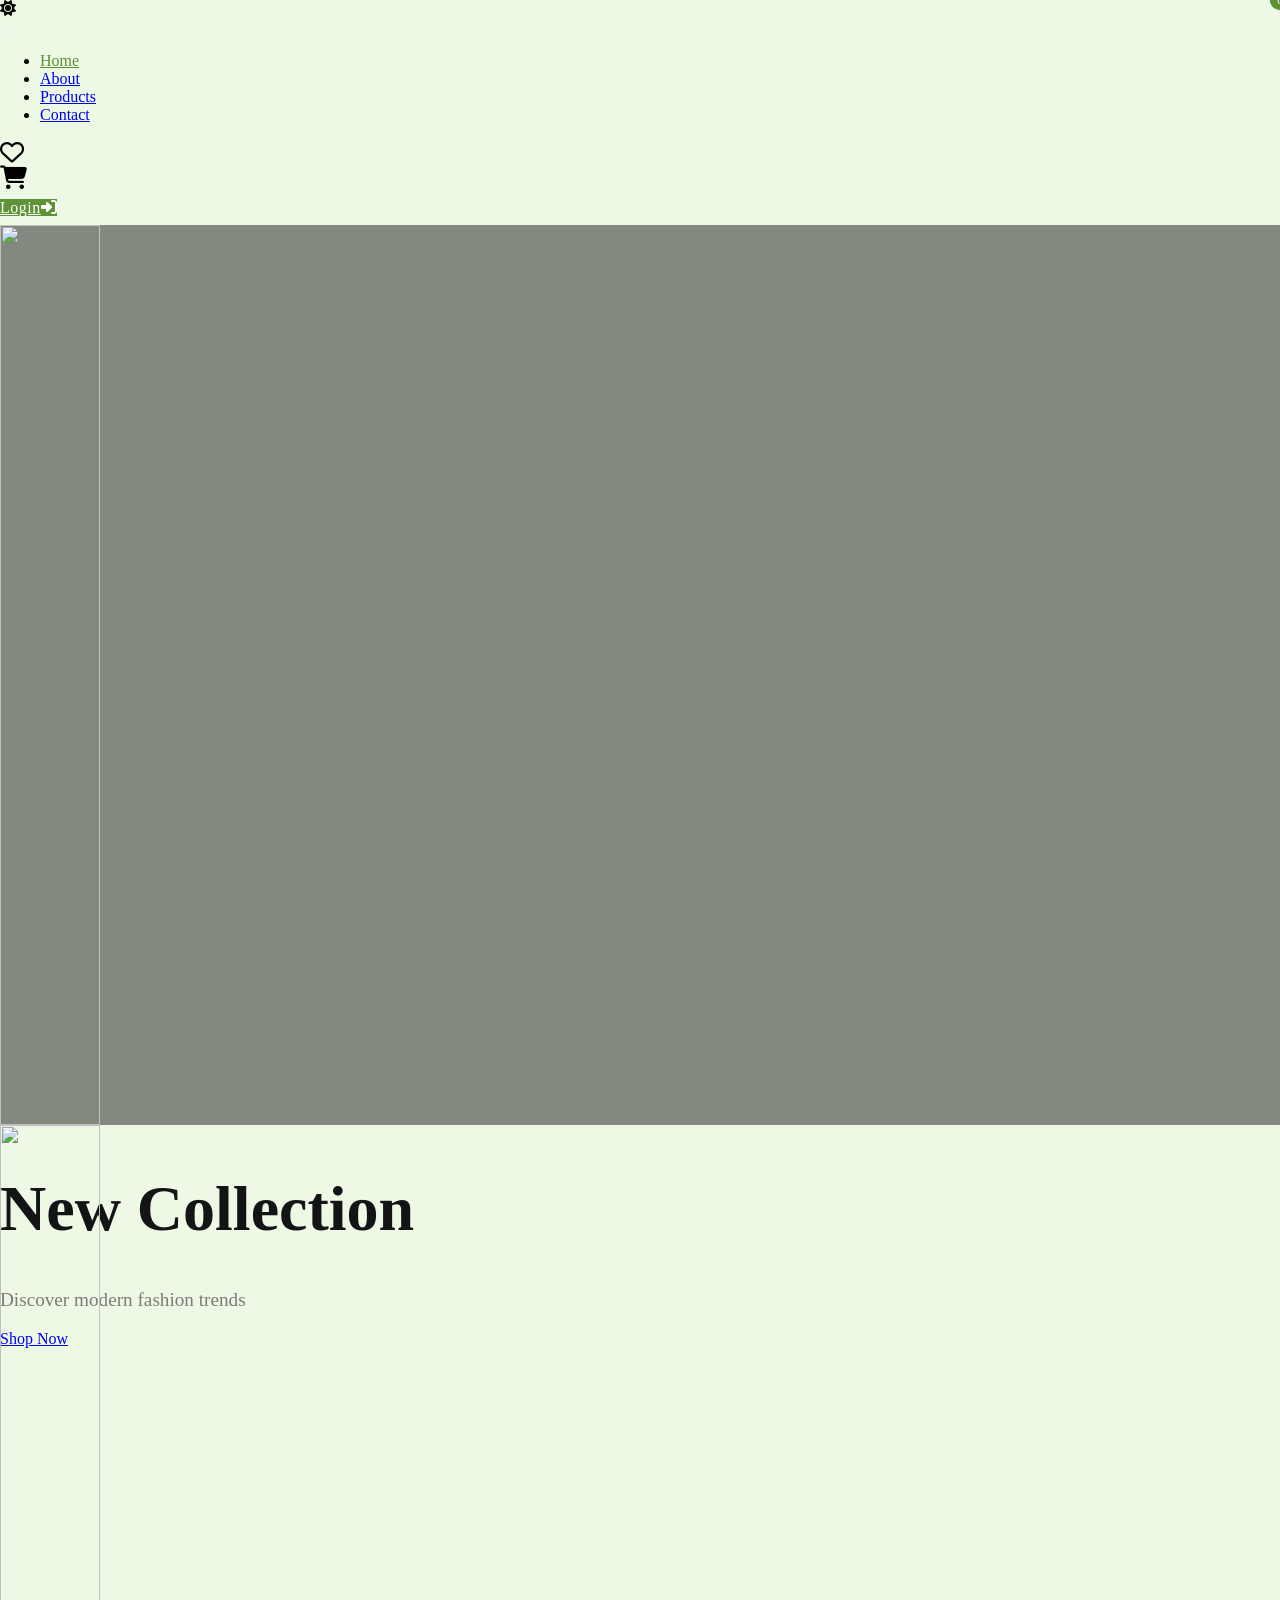
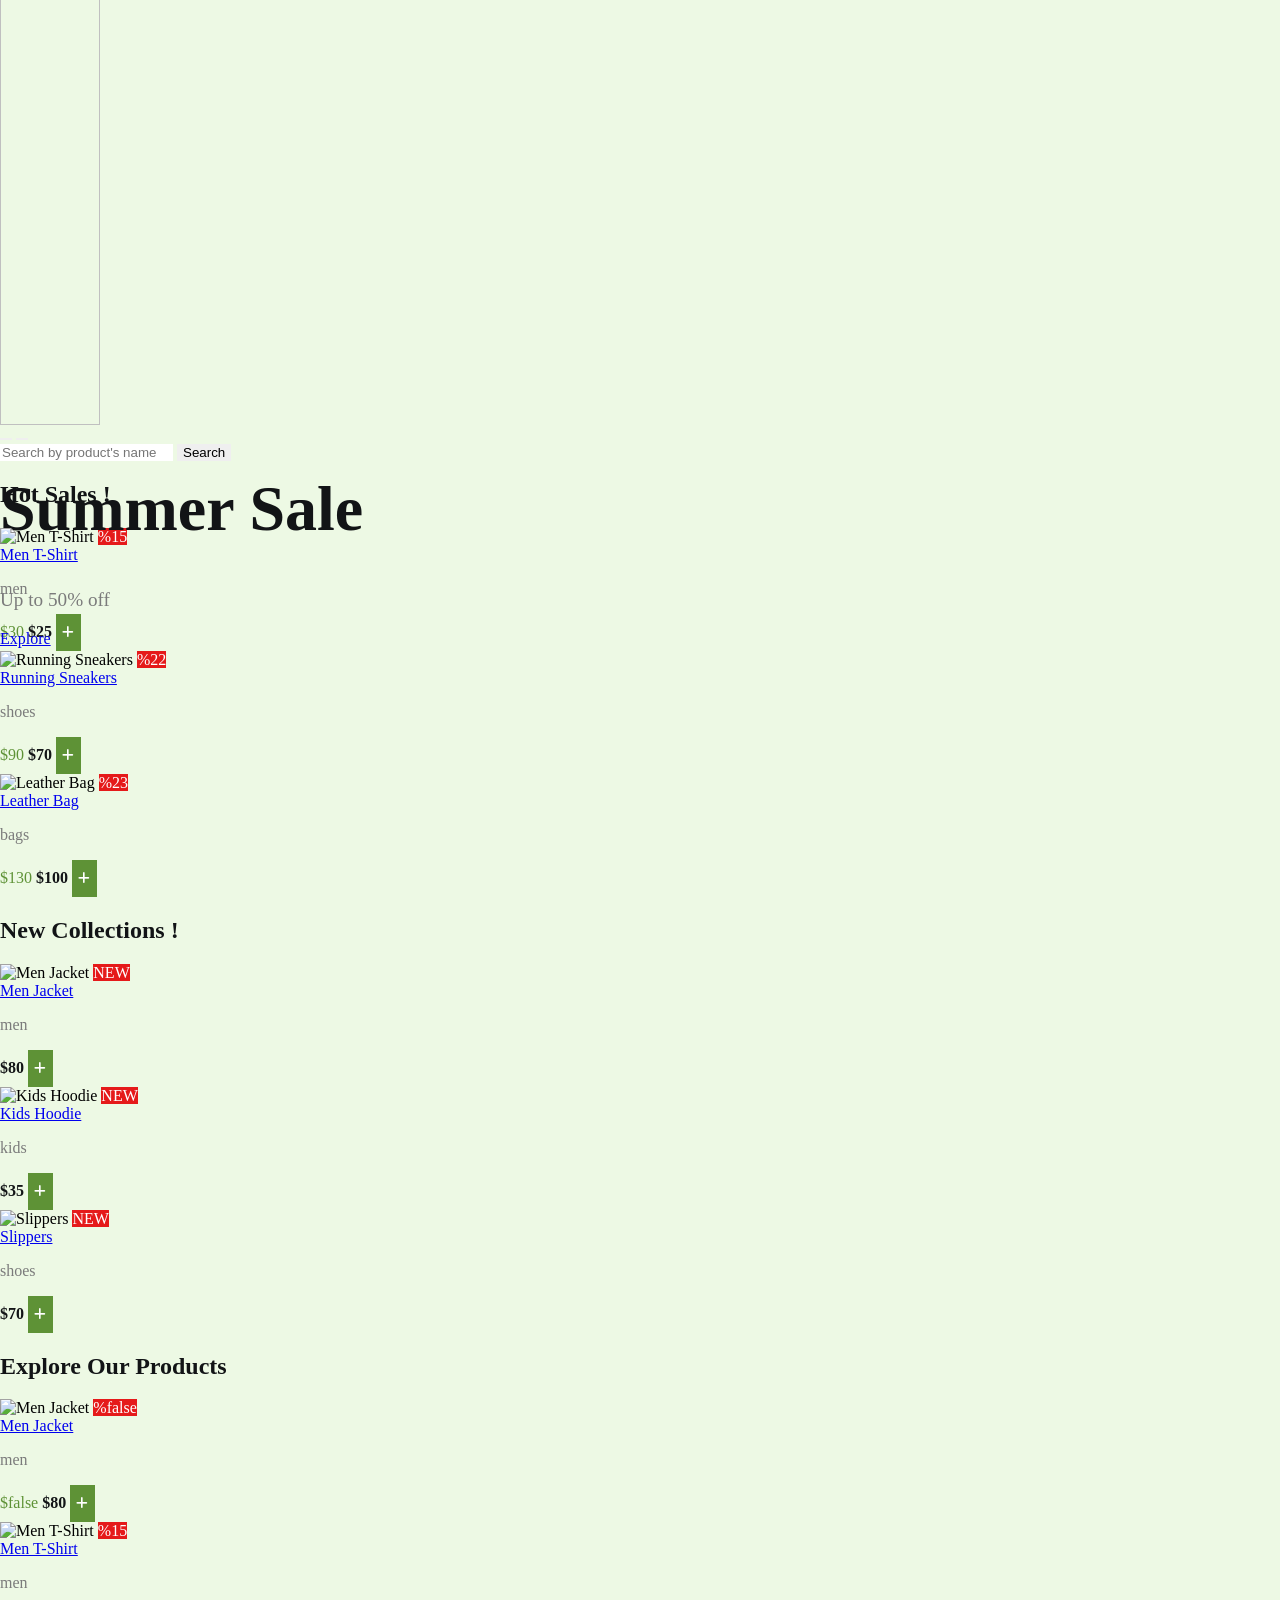
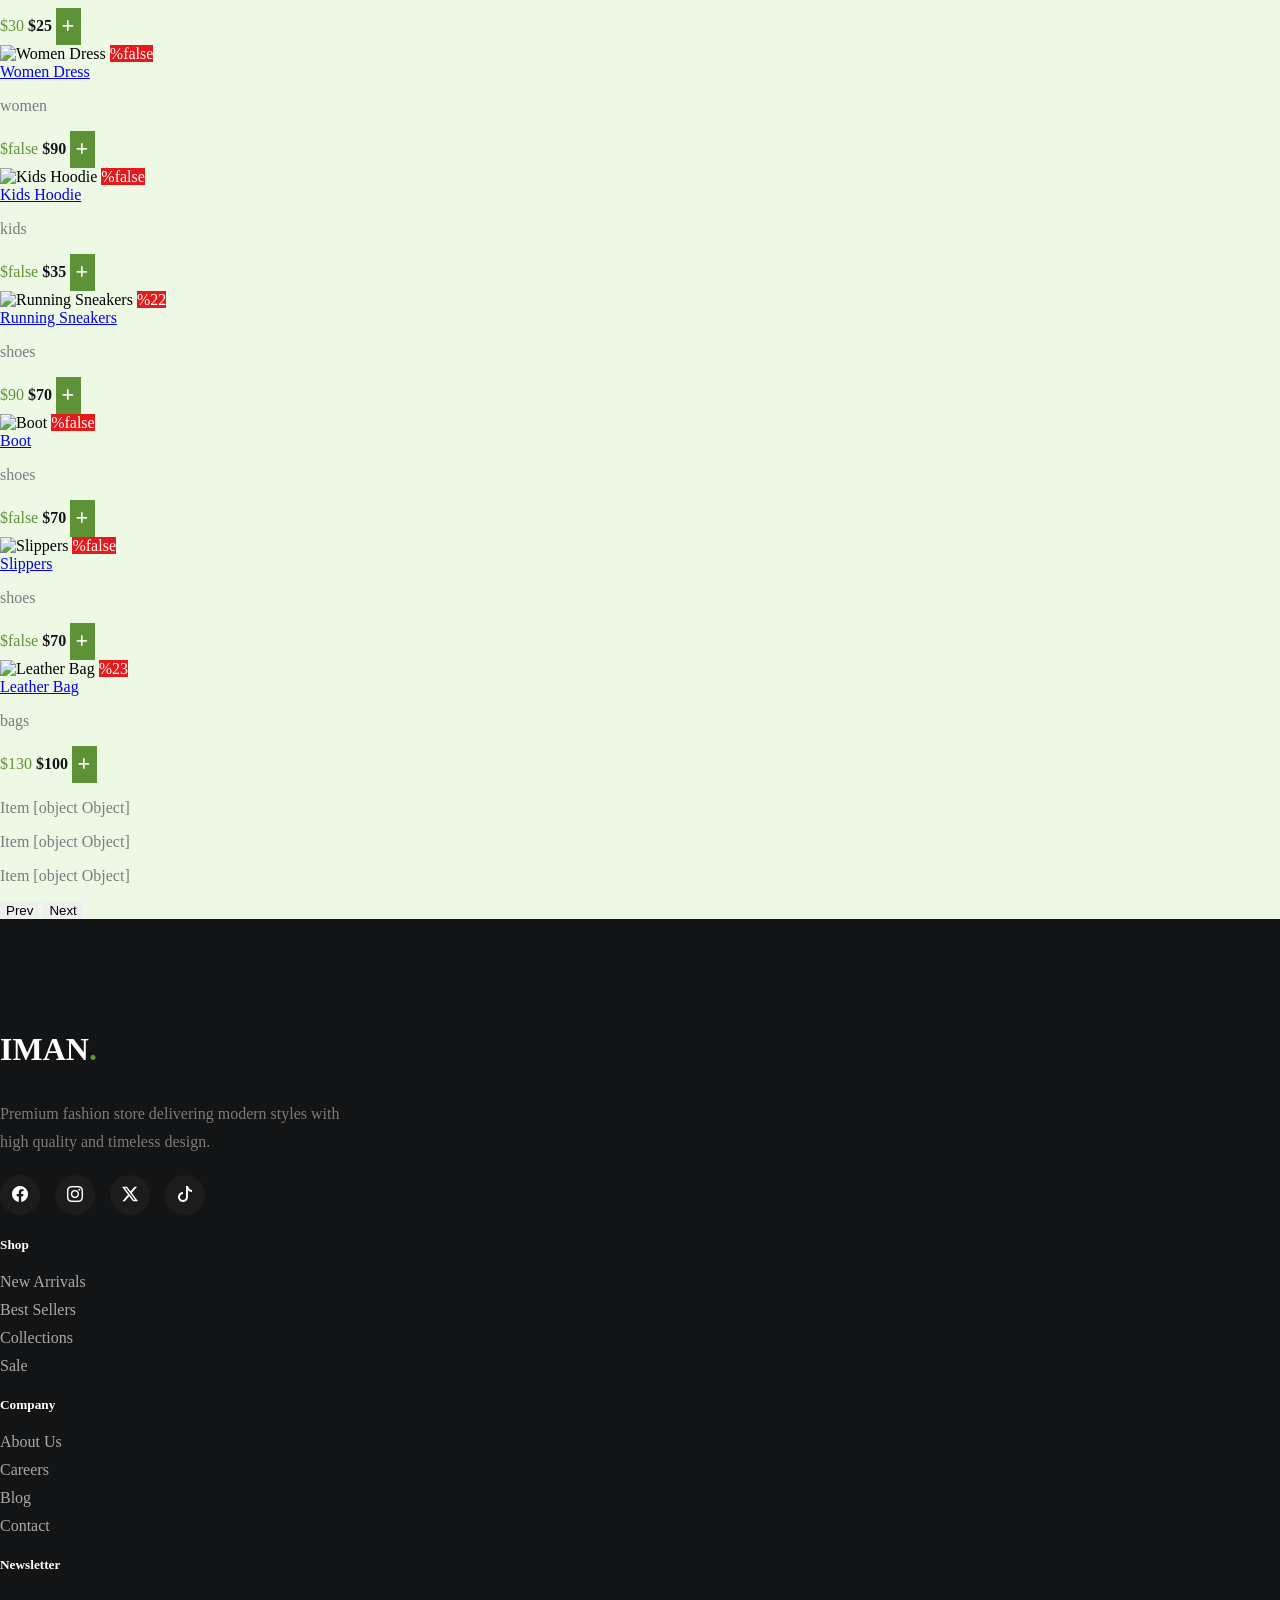
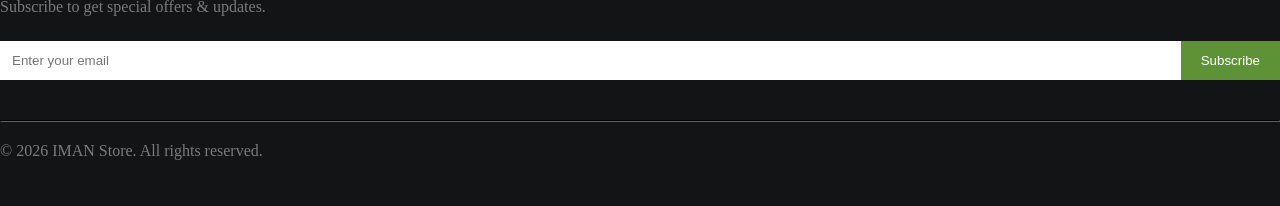
==== index.html @ bbccf740 "init" ====
<!DOCTYPE html>
<html lang="en">
<head>
    <meta charset="UTF-8">
    <meta name="viewport" content="width=device-width, initial-scale=1.0">
    <title>ecommerce</title>
    <link rel="stylesheet" href="style.css">
    <link rel="stylesheet" href="Bootstrap/bootstrap.css">
    <link rel="stylesheet" href="https://cdn.jsdelivr.net/npm/bootstrap-icons/font/bootstrap-icons.css">
    <link rel="stylesheet" href="https://cdnjs.cloudflare.com/ajax/libs/font-awesome/6.4.0/css/all.min.css">
</head>
<body>
<nav class="navbar navbar-expand-lg fixed-top">
  <div class="container-fluid">
    <div class="logo mx-5">
             <!-- <a class="navbar-brand" href="index.html"><img src="imgs/iman.png" alt="">store</a> -->
    </div>
    <div class="fs-5" id="theme-toggle"><i id="theme-icon" class="fa-solid fa-sun"></i></div>
        <div class="welcome mx-5 fs-3 fw-bold" ></div>
    <button class="navbar-toggler" type="button" data-bs-toggle="collapse" data-bs-target="#navbarScroll" aria-controls="navbarScroll" aria-expanded="false" aria-label="Toggle navigation">
      <span class="navbar-toggler-icon"></span>
    </button>
    <div class="collapse navbar-collapse" id="navbarScroll">
      <ul class="navbar-nav me-auto my-2 my-lg-0 navbar-nav-scroll" style="--bs-scroll-height: 100px;">
        <li class="nav-item">
          <a class="nav-link active fw-semibold fs-5" aria-current="page" href="index.html">Home</a>
        </li>
        <li class="nav-item">
          <a class="nav-link fw-semibold fs-5" href="#">About</a>
        </li>
        <li class="nav-item">
          <a class="nav-link fw-semibold fs-5" href="products.html">Products</a>
        </li>
        <li class="nav-item">
          <a class="nav-link fw-semibold fs-5" href="#">Contact</a>
        </li>
      </ul>
            <div class="d-flex">
                <div class="icon position-relative mx-4">
                    <i class="fa-regular fa-heart"></i>
                    <span id="fav" class="count">0</span>
                </div>
                <div class="icon position-relative me-5">
                    <i class="fa-solid fa-cart-shopping"></i>
                    <span id="cart-count" class="count ">0</span>
                </div>
            </div>
    </div>
    <a href="re.html" id="login" class="btn-main ms-5 d-flex align-items-center fw-bold text-capitalize text-decoration-none px-4 py-2 gap-1 me-2"> Login<i class="fa-solid fa-right-to-bracket"></i></a>
  </div>
</nav>
<header>
  <div id="heroSlider" class="carousel slide carousel-fade" data-bs-ride="carousel" data-bs-interval="4000">

  <div class="carousel-inner">

    <div class="carousel-item active">
      <img src="https://images.pexels.com/photos/2983464/pexels-photo-2983464.jpeg" class="w-100" alt="">
      <div class="carousel-caption">
        <h1>New Collection</h1>
        <p>Discover modern fashion trends</p>
        <a href="products.html" class="btn btn-light">Shop Now</a>
      </div>
    </div>

    <div class="carousel-item">
      <img src="https://images.pexels.com/photos/2983465/pexels-photo-2983465.jpeg" class="w-100" alt="">
      <div class="carousel-caption">
        <h1>Summer Sale</h1>
        <p>Up to 50% off</p>
        <a href="products.html" class="btn btn-light">Explore</a>
      </div>
    </div>

  </div>

  <!-- arrows -->
  <button class="carousel-control-prev" type="button" data-bs-target="#heroSlider" data-bs-slide="prev">
    <span class="carousel-control-prev-icon"></span>
  </button>

  <button class="carousel-control-next" type="button" data-bs-target="#heroSlider" data-bs-slide="next">
    <span class="carousel-control-next-icon"></span>
  </button>

</div>
</header>

<section class="products my-5">
  <div class="container">
     <div class="d-flex mx-5 px-5" role="search">
        <input class="form-control mx-1" id="search" type="search" placeholder="Search by product's name ....." aria-label="Search"/>
        <button class=" btn btn-outline-dark" id="btn-search" type="submit">Search</button>
      </div>
  </div>
</section>



<section class="products my-5">
  <div class="container">

    <div class="row g-4" id="filter">
    </div>
  </div>
</section>


<section class="products my-5">
  <div class="container">
    <h1 id="noProducts" class=" text-center mb-5 fw-bold"></h1>
  </div>
</section>

<section class="products my-5">
  <div class="container">
    <h1 class=" mb-5 fw-bold">Hot Sales !</h1>
    <!-- <div class="row g-4"> -->
    <div class="row g-4" id="saleRow">
    </div>
  </div>
</section>


<section class="products my-5">
  <div class="container">
    <h1 class=" mb-5 fw-bold">New Collections !</h1>
    <!-- <div class="row g-4"> -->
    <div class="row g-4" id="newRow">

    </div>
  </div>
</section>


<section class="products my-5">
  <div class="container">
    <h1 class=" mb-5 fw-bold">Explore Our Products</h1>
    <!-- <div class="row g-4"> -->
    <div class="row g-4" id="productsRow">

    </div>
  </div>
</section>

<section class="pagination d-flex">
    <div id="items"></div>
     <button class="btn" onclick="prevpg()">Prev</button>
     <span class="page-info"></span>
     <button class="btn" onclick="nextpg()">Next</button>
</section>

<footer class="footer">
  <div class="container">
    <div class="row g-4">

      <!-- brand -->
      <div class="col-lg-4 col-md-6">
        <h3 class="footer-logo">IMAN<span>.</span></h3>
        <p class="footer-text">
          Premium fashion store delivering modern styles with high quality
          and timeless design.
        </p>
        <div class="social-links">
          <a href="#"><i class="bi bi-facebook"></i></a>
          <a href="#"><i class="bi bi-instagram"></i></a>
          <a href="#"><i class="bi bi-twitter-x"></i></a>
          <a href="#"><i class="bi bi-tiktok"></i></a>
        </div>
      </div>

      <!-- links -->
      <div class="col-lg-2 col-md-6">
        <h5 class="footer-title">Shop</h5>
        <ul class="footer-links">
          <li><a href="#">New Arrivals</a></li>
          <li><a href="#">Best Sellers</a></li>
          <li><a href="#">Collections</a></li>
          <li><a href="#">Sale</a></li>
        </ul>
      </div>

      <!-- links -->
      <div class="col-lg-2 col-md-6">
        <h5 class="footer-title">Company</h5>
        <ul class="footer-links">
          <li><a href="#">About Us</a></li>
          <li><a href="#">Careers</a></li>
          <li><a href="#">Blog</a></li>
          <li><a href="#">Contact</a></li>
        </ul>
      </div>

      <!-- newsletter -->
      <div class="col-lg-4 col-md-6">
        <h5 class="footer-title">Newsletter</h5>
        <p class="footer-text">
          Subscribe to get special offers & updates.
        </p>
        <form class="newsletter">
          <input type="email" placeholder="Enter your email">
          <button type="submit">Subscribe</button>
        </form>
      </div>

    </div>

    <hr>

    <div>
      <p>© 2026 IMAN Store. All rights reserved.</p>
    </div>
  </div>
</footer>

<!-- Overlay -->
<div id="cart-overlay"></div>

<!-- Cart Sidebar -->
<div id="cart-sidebar">
  <div class="cart-header">
    <h4>Your Cart</h4>
    <span id="close-cart">&times;</span>
  </div>

  <div id="cart-items"></div>

  <div class="cart-footer">
    <h5>Total: $<span id="cart-total">0</span></h5>
     <p>you have saved : $ <i  class="diss">0</i></p>
    <button class="checkout-btn">Checkout</button>
  </div>
</div>

    <script src="script.js"></script>
    <script src="Bootstrap/bootstrap.js"></script>
</body>
</html>
---- style.css ----
:root{
    --main_color: #5e9236; 
    /* --main_color: #50812F;  */
    /* --main_color: #f44444;  */
    /* --main_color: #ff4d4dbf;  */
     --background-color: #edf9e4;
    --p_color:#7b7b7b;
    --bg_color:#edf9e4;
    --white_color:#fff;
    --heading_color:#121416;
    --border-color: #e5e5e5d5;
    --sale_color:#e51a1a;
    --img_filter:brightness(1)contrast(1);

}
body{
    padding: 0;
    margin: 0;
    background-color: var(--background-color) !important;
}
body.dark-mode{
    /* --main_color: #2c4a16ce;    lighter*/ 
    --main_color: #2c4a16; 
    /* --background-color: #9ca396; */
    --background-color: #545553;
    --p_color:#454444;
    --bg_color:#9ca396b0;
    --white_color:#121416;
    --border-color: #121416;
    --sale_color:#881616b3;
}
body.dark-mode img {
    --img_filter: brightness(0.5) contrast(1.2);
}

span{
    color: var(--main_color);
}
p{
    color: var(--p_color);
}
h1,h2,h3,h4,h5,h6{
    color: var(--heading_color);
}

input,select,button{
    outline: none;
    border: none;
}
 img{
    filter:var(--img_filter) ;
     width: 100px;
     height: 100px;
     margin-top: 0;
}
nav{
    background-color: var(--background-color);
}
/* .header-icons{
    display: flex;
    gap: 30px;
} */
.icon{
    cursor: pointer;
}
.icon i{
    font-size: 24px;
}
.icon span{
    position: absolute;
    top: -10px;
    right: -10px;
    background-color: var(--main_color);
    width: 20px;
    height: 20px;
    font-size: 11px;
    text-align: center;
    line-height: 20px;
    border-radius: 100%;
    color: var(--white_color);
}
.welcome span{
    color: var(--main_color);
}
.navbar-toggler-icon{
    background-color: var(--main_color);
}

.btn-main{
    background: var(--main_color);
    color: var(--white_color);
    cursor: pointer;
    transition: 0.3s;
    line-height: 35px;
    letter-spacing: 0.5px;
}
.btn-main:hover{
  transform: scale(1.1);
}
.navbar .nav-link:hover,
.navbar .nav-link.active,
.navbar .dropdown-menu li a:hover{
  color: var(--main_color);
}


#heroSlider .carousel-item {
  height: 100vh;
  position: relative;
}

#heroSlider img {
  height: 100%;
  object-fit: cover;
}

/* overlay */
#heroSlider .carousel-item::before {
  content: "";
  position: absolute;
  /* inset: 0;
  background: rgba(0,0,0,0.45); */
  z-index: 1;
}

/* text */
#heroSlider .carousel-caption {
  z-index: 2;
  bottom: 35%;
  text-align: left;
}

#heroSlider h1 {
  font-size: 4rem;
  font-weight: 700;
  /* color: var(--heading_color); */
}

#heroSlider p {
  font-size: 1.2rem;
    /* color: var(--heading_color); */
}

.product-card {
  border: none !important;
  overflow: hidden;
  background-color: var(--bg_color) !important;
}

.product-card img {
  height: 400px;
  object-fit: cover;
  transition: 0.4s;
}

.product-card:hover img {
  transform: scale(1.1);
    transform: transl/ateY(-10px);

}

.price {
  font-weight: bold;
  color:var(--heading_color);
}

 .footer {
  background: var(--heading_color);
  color: #ccc;
  padding: 80px 0 30px;
}

.footer-logo {
  font-size: 2rem;
  font-weight: 700;
  color:var(--white_color);
}

.footer-text {
  margin: 20px 0;
  max-width: 350px;
  line-height: 1.7;
}

.footer-title {
  color: var(--white_color);
  font-weight: 600;
  margin-bottom: 20px;
}

.footer-links {
  list-style: none;
  padding: 0;
}

.footer-links li {
  margin-bottom: 10px;
}

.footer-links a {
  text-decoration: none;
  color: #aaa;
  transition: 0.3s;
}

.footer-links a:hover {
  color: var(--white_color);
  padding-left: 5px;
}

.social-links {
  display: flex;
  gap: 15px;
}

.social-links a {
  width: 40px;
  height: 40px;
  background: #1c1c1c;
  display: flex;
  align-items: center;
  justify-content: center;
  border-radius: 50%;
  color: #fff;
  transition: 0.3s;
}

.social-links a:hover {
  background:var(--main_color);
  transform: translateY(-5px);
}

.newsletter {
  display: flex;
  margin-top: 15px;
}

.newsletter input {
  flex: 1;
  padding: 12px;
  border: none;
  outline: none;
}

.newsletter button {
  padding: 12px 20px;
  background: var(--main_color);
  border: none;
  color:var(--white_color);
  cursor: pointer;
  transition: 0.3s;
}

.newsletter button:hover {
  background: #e63939;
}

hr {
  border-color: var(--heading_color);
  margin: 40px 0 20px;
}

.discount{
    background-color: var(--sale_color);
    width: 35px;
    height: 35px;
    color: var(--white_color);
}


/* cart */
/* Overlay */
#cart-overlay {
  position: fixed;
  top: 0;
  left: 0;
  width: 100%;
  height: 100%;
  background: rgba(0,0,0,0.5);
  opacity: 0;
  visibility: hidden;
  transition: 0.3s;
  z-index: 998;
}

/* Sidebar */
#cart-sidebar {
  position: fixed;
  top: 0;
  right: -400px;
  width: 350px;
  height: 100%;
  background: white;
  box-shadow: -5px 0 15px rgba(0,0,0,0.1);
  transition: 0.4s;
  z-index: 1000000000000;
  display: flex;
  flex-direction: column;
}

/* Open State */
#cart-sidebar.active {
  right: 0;
}

#cart-overlay.active {
  opacity: 1;
  visibility: visible;
}

/* Header */
.cart-header {
  padding: 20px;
  display: flex;
  justify-content: space-between;
  border-bottom: 1px solid #eee;
}

#close-cart {
  cursor: pointer;
  font-size: 24px;
}

/* Items */
#cart-items {
  flex: 1;
  overflow-y: auto;
  padding: 20px;
}

.cart-item {
  display: flex;
  gap: 10px;
  margin-bottom: 15px;
}

.cart-item img {
  width: 60px;
  height: 60px;
  object-fit: cover;
}

.cart-footer {
  padding: 20px;
  border-top: 1px solid #eee;
}

.checkout-btn {
  width: 100%;
  padding: 10px;
  background: var(--heading_color);
  color: var(--white_color);
  border: none;
  cursor: pointer;
}
/** dark light mode**/
.carousel-item.active{
    inset: 0;
    background: rgba(0,0,0,0.45);

}
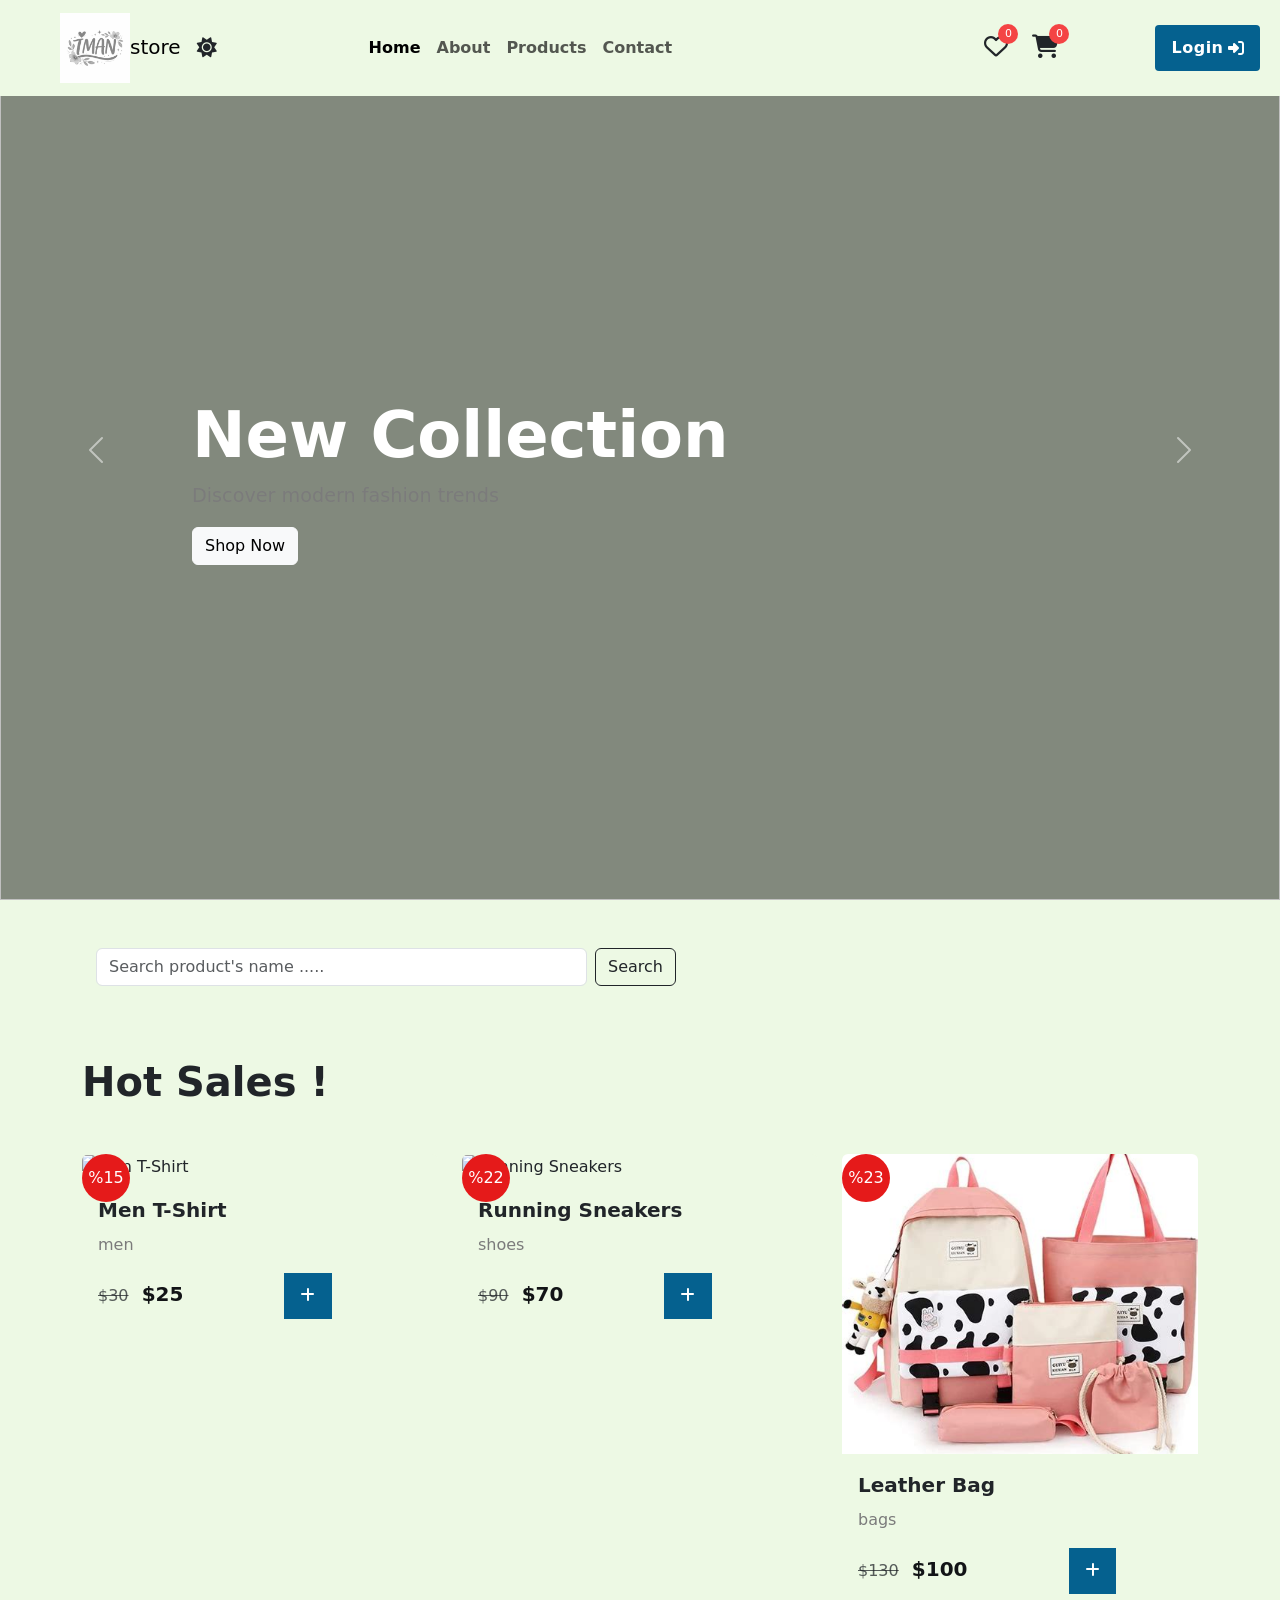
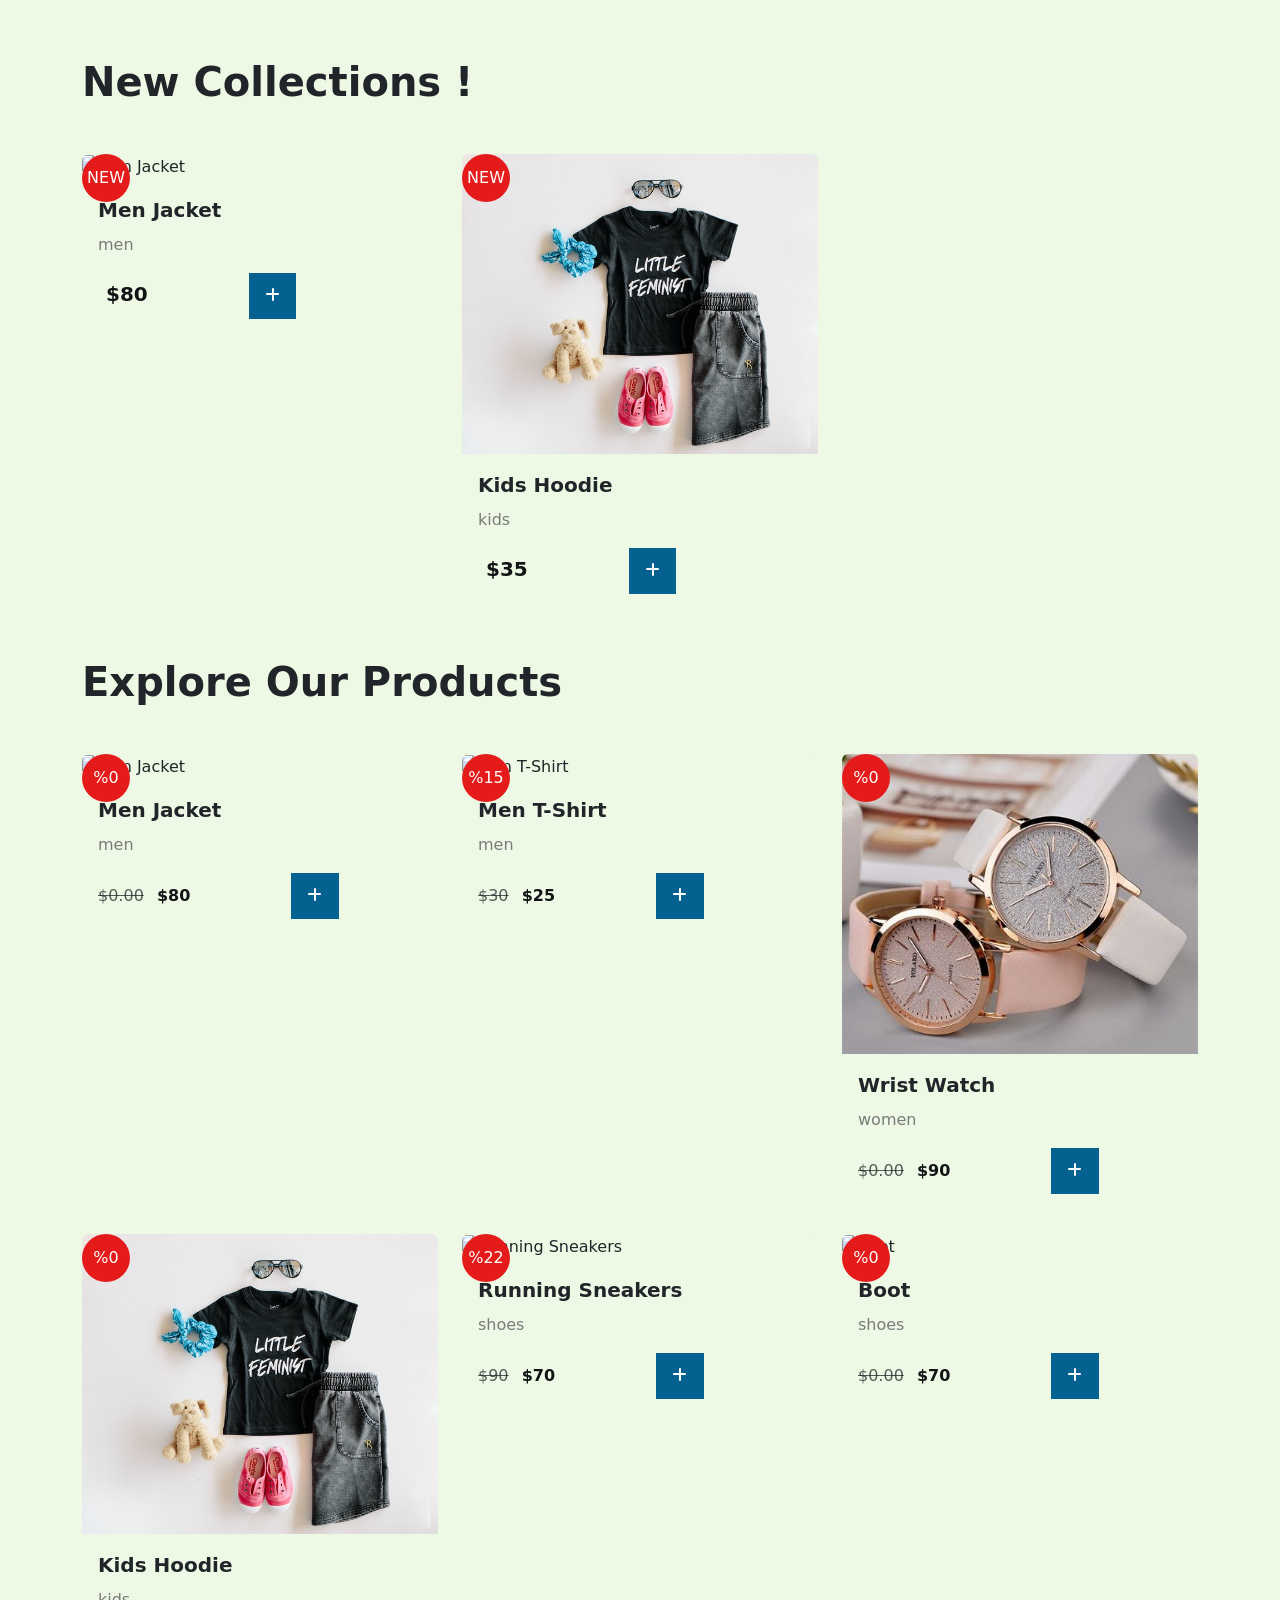
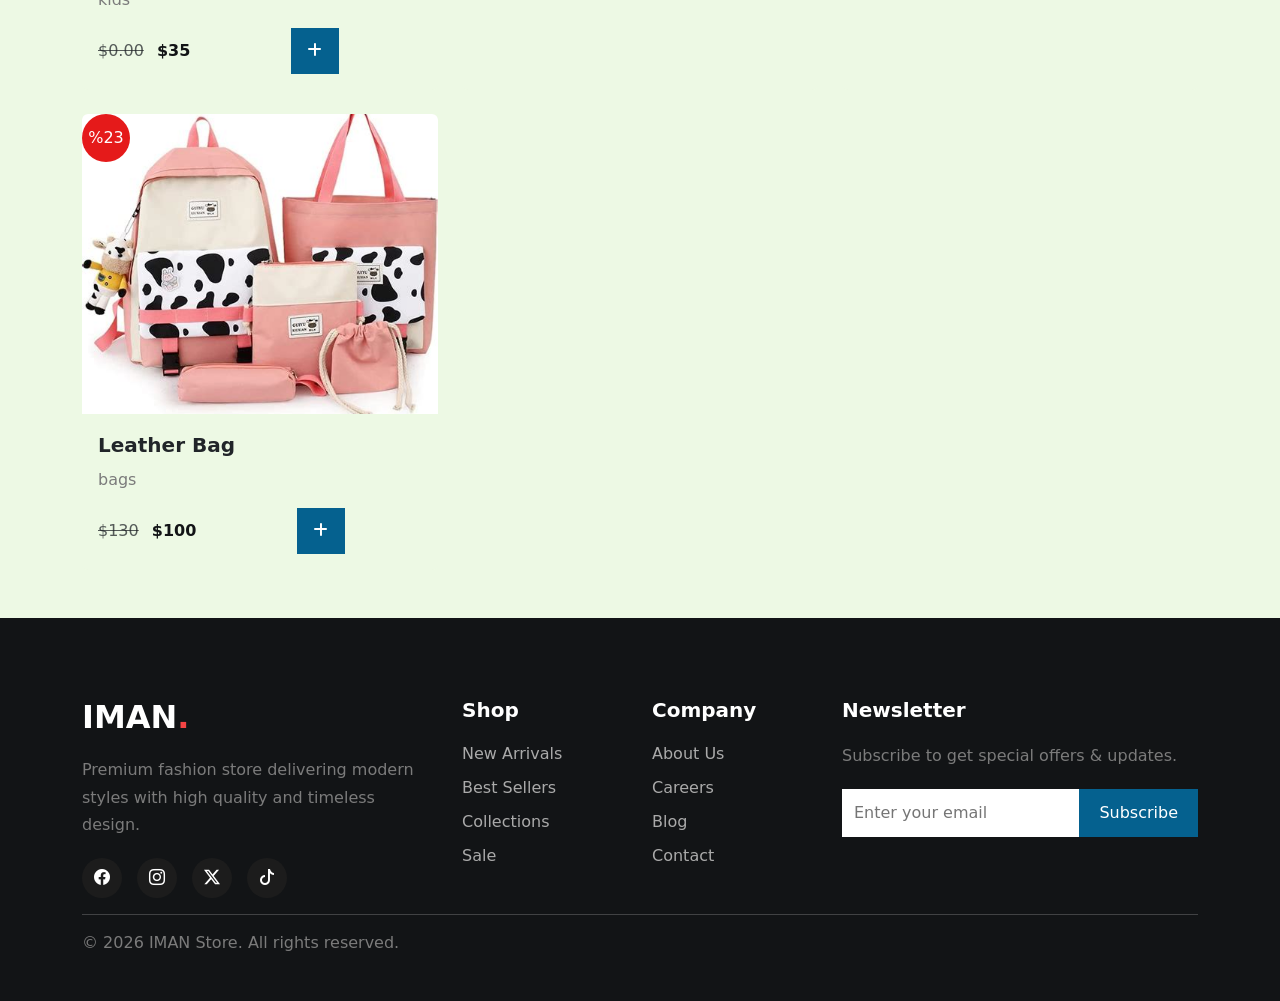
==== commit d85647a9: "card" ====
--- a/index.html
+++ b/index.html
@@ -12,41 +12,41 @@
 <body>
 <nav class="navbar navbar-expand-lg fixed-top">
   <div class="container-fluid">
-    <div class="logo mx-5">
-             <!-- <a class="navbar-brand" href="index.html"><img src="imgs/iman.png" alt="">store</a> -->
-    </div>
-    <div class="fs-5" id="theme-toggle"><i id="theme-icon" class="fa-solid fa-sun"></i></div>
-        <div class="welcome mx-5 fs-3 fw-bold" ></div>
+    <div class="logo mx-5 d-flex align-items-center">
+             <a class="navbar-brand" href="index.html"><img src="imgs/3.png" alt="">store</a>
+                 <div class="fs-5" id="theme-toggle"><i id="theme-icon" class="fa-solid fa-sun"></i></div>
+    </div>
+        <div class="welcome mx-5 fs-4 fw-bold" ></div>
     <button class="navbar-toggler" type="button" data-bs-toggle="collapse" data-bs-target="#navbarScroll" aria-controls="navbarScroll" aria-expanded="false" aria-label="Toggle navigation">
       <span class="navbar-toggler-icon"></span>
     </button>
     <div class="collapse navbar-collapse" id="navbarScroll">
       <ul class="navbar-nav me-auto my-2 my-lg-0 navbar-nav-scroll" style="--bs-scroll-height: 100px;">
         <li class="nav-item">
-          <a class="nav-link active fw-semibold fs-5" aria-current="page" href="index.html">Home</a>
-        </li>
-        <li class="nav-item">
-          <a class="nav-link fw-semibold fs-5" href="#">About</a>
-        </li>
-        <li class="nav-item">
-          <a class="nav-link fw-semibold fs-5" href="products.html">Products</a>
-        </li>
-        <li class="nav-item">
-          <a class="nav-link fw-semibold fs-5" href="#">Contact</a>
+          <a class="nav-link active fw-semibold fs-6" aria-current="page" href="index.html">Home</a>
+        </li>
+        <li class="nav-item">
+          <a class="nav-link fw-semibold fs-6" href="#">About</a>
+        </li>
+        <li class="nav-item">
+          <a class="nav-link fw-semibold fs-6" href="products.html">Products</a>
+        </li>
+        <li class="nav-item">
+          <a class="nav-link fw-semibold fs-6" href="#">Contact</a>
         </li>
       </ul>
-            <div class="d-flex">
+            <div class="d-flex flex-sm-row ">
                 <div class="icon position-relative mx-4">
                     <i class="fa-regular fa-heart"></i>
                     <span id="fav" class="count">0</span>
                 </div>
-                <div class="icon position-relative me-5">
+                <div class="icon icon-cart position-relative me-5">
                     <i class="fa-solid fa-cart-shopping"></i>
                     <span id="cart-count" class="count ">0</span>
                 </div>
             </div>
     </div>
-    <a href="re.html" id="login" class="btn-main ms-5 d-flex align-items-center fw-bold text-capitalize text-decoration-none px-4 py-2 gap-1 me-2"> Login<i class="fa-solid fa-right-to-bracket"></i></a>
+    <a href="re.html" id="login" class="btn-main ms-5 d-flex align-items-center fw-bold text-capitalize text-decoration-none py-lg-2 px-lg-3 py-1 px-2 gap-1 rounded-1 me-2"> Login<i class="fa-solid fa-right-to-bracket"></i></a>
   </div>
 </nav>
 <header>
@@ -87,9 +87,9 @@
 </header>
 
 <section class="products my-5">
-  <div class="container">
-     <div class="d-flex mx-5 px-5" role="search">
-        <input class="form-control mx-1" id="search" type="search" placeholder="Search by product's name ....." aria-label="Search"/>
+  <div class="row ">
+     <div class="d-flex col-6 mx-5" role="search">
+        <input class="form-control ms-5 me-2" id="search" type="search" placeholder="Search product's name ....." aria-label="Search"/>
         <button class=" btn btn-outline-dark" id="btn-search" type="submit">Search</button>
       </div>
   </div>
@@ -142,13 +142,13 @@
     </div>
   </div>
 </section>
-
+<!-- 
 <section class="pagination d-flex">
     <div id="items"></div>
      <button class="btn" onclick="prevpg()">Prev</button>
      <span class="page-info"></span>
      <button class="btn" onclick="nextpg()">Next</button>
-</section>
+</section> -->
 
 <footer class="footer">
   <div class="container">
@@ -227,7 +227,7 @@
 
   <div class="cart-footer">
     <h5>Total: $<span id="cart-total">0</span></h5>
-     <p>you have saved : $ <i  class="diss">0</i></p>
+     <!-- <p>you have saved : $ <i  class="diss">0</i></p> -->
     <button class="checkout-btn">Checkout</button>
   </div>
 </div>
--- a/style.css
+++ b/style.css
@@ -1,7 +1,8 @@
 :root{
-    --main_color: #5e9236; 
+    --main_color: #05618f; 
+    /* --main_color: #5e9236;  */
     /* --main_color: #50812F;  */
-    /* --main_color: #f44444;  */
+    --smain_color: #f44444; 
     /* --main_color: #ff4d4dbf;  */
      --background-color: #edf9e4;
     --p_color:#7b7b7b;
@@ -20,7 +21,9 @@
 }
 body.dark-mode{
     /* --main_color: #2c4a16ce;    lighter*/ 
-    --main_color: #2c4a16; 
+    --main_color: #054464a1; 
+        --smain_color: #881616b3; 
+    /* --main_color: #2c4a16;  */
     /* --background-color: #9ca396; */
     --background-color: #545553;
     --p_color:#454444;
@@ -34,7 +37,7 @@
 }
 
 span{
-    color: var(--main_color);
+    color: var(--smain_color);
 }
 p{
     color: var(--p_color);
@@ -70,7 +73,7 @@
     position: absolute;
     top: -10px;
     right: -10px;
-    background-color: var(--main_color);
+    background-color: var(--smain_color);
     width: 20px;
     height: 20px;
     font-size: 11px;
@@ -80,10 +83,10 @@
     color: var(--white_color);
 }
 .welcome span{
-    color: var(--main_color);
+    color: var(--smain_color);
 }
 .navbar-toggler-icon{
-    background-color: var(--main_color);
+    background-color: var(--smain_color);
 }
 
 .btn-main{
@@ -91,7 +94,7 @@
     color: var(--white_color);
     cursor: pointer;
     transition: 0.3s;
-    line-height: 35px;
+    line-height: 30px;
     letter-spacing: 0.5px;
 }
 .btn-main:hover{
@@ -148,7 +151,7 @@
 }
 
 .product-card img {
-  height: 400px;
+  height: 300px;
   object-fit: cover;
   transition: 0.4s;
 }
@@ -358,4 +361,9 @@
     inset: 0;
     background: rgba(0,0,0,0.45);
 
+}
+.logo img{
+  width: 70px;
+  height: 70px;
+  filter:grayscale(1);
 }
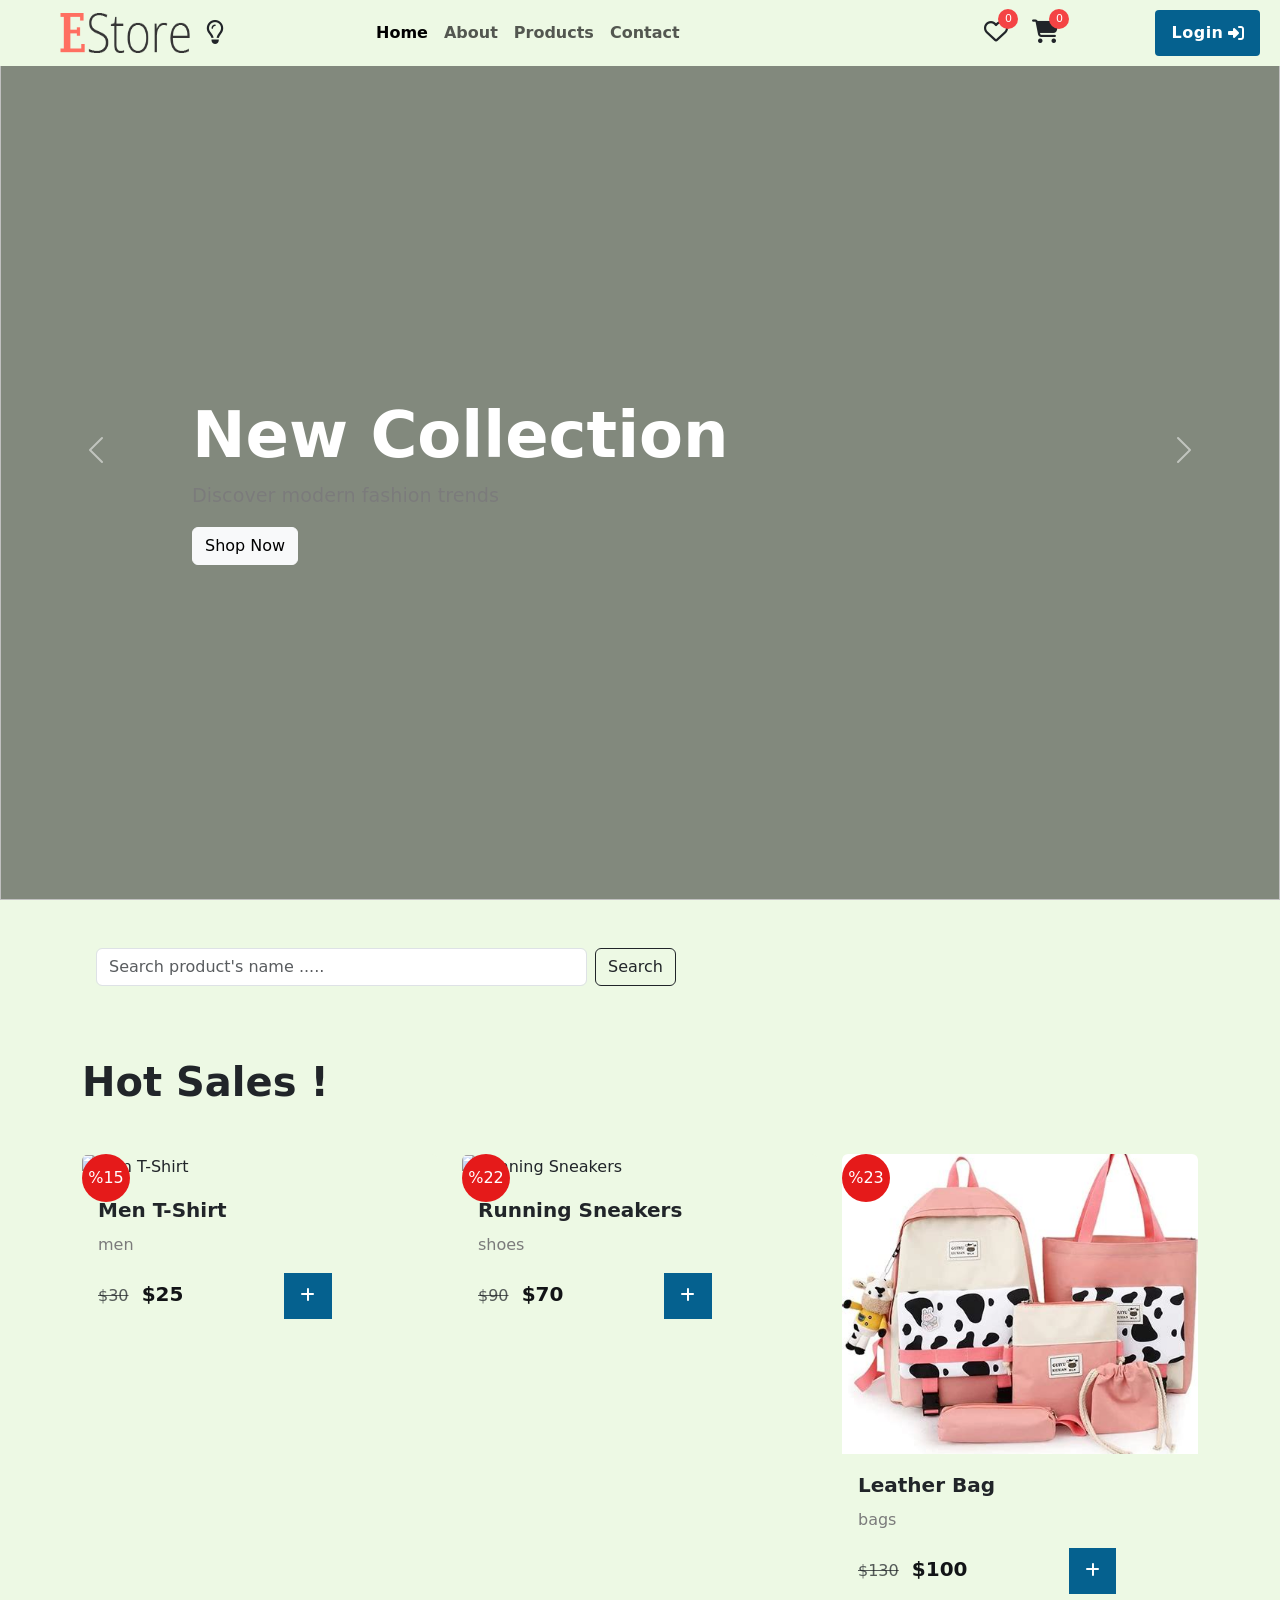
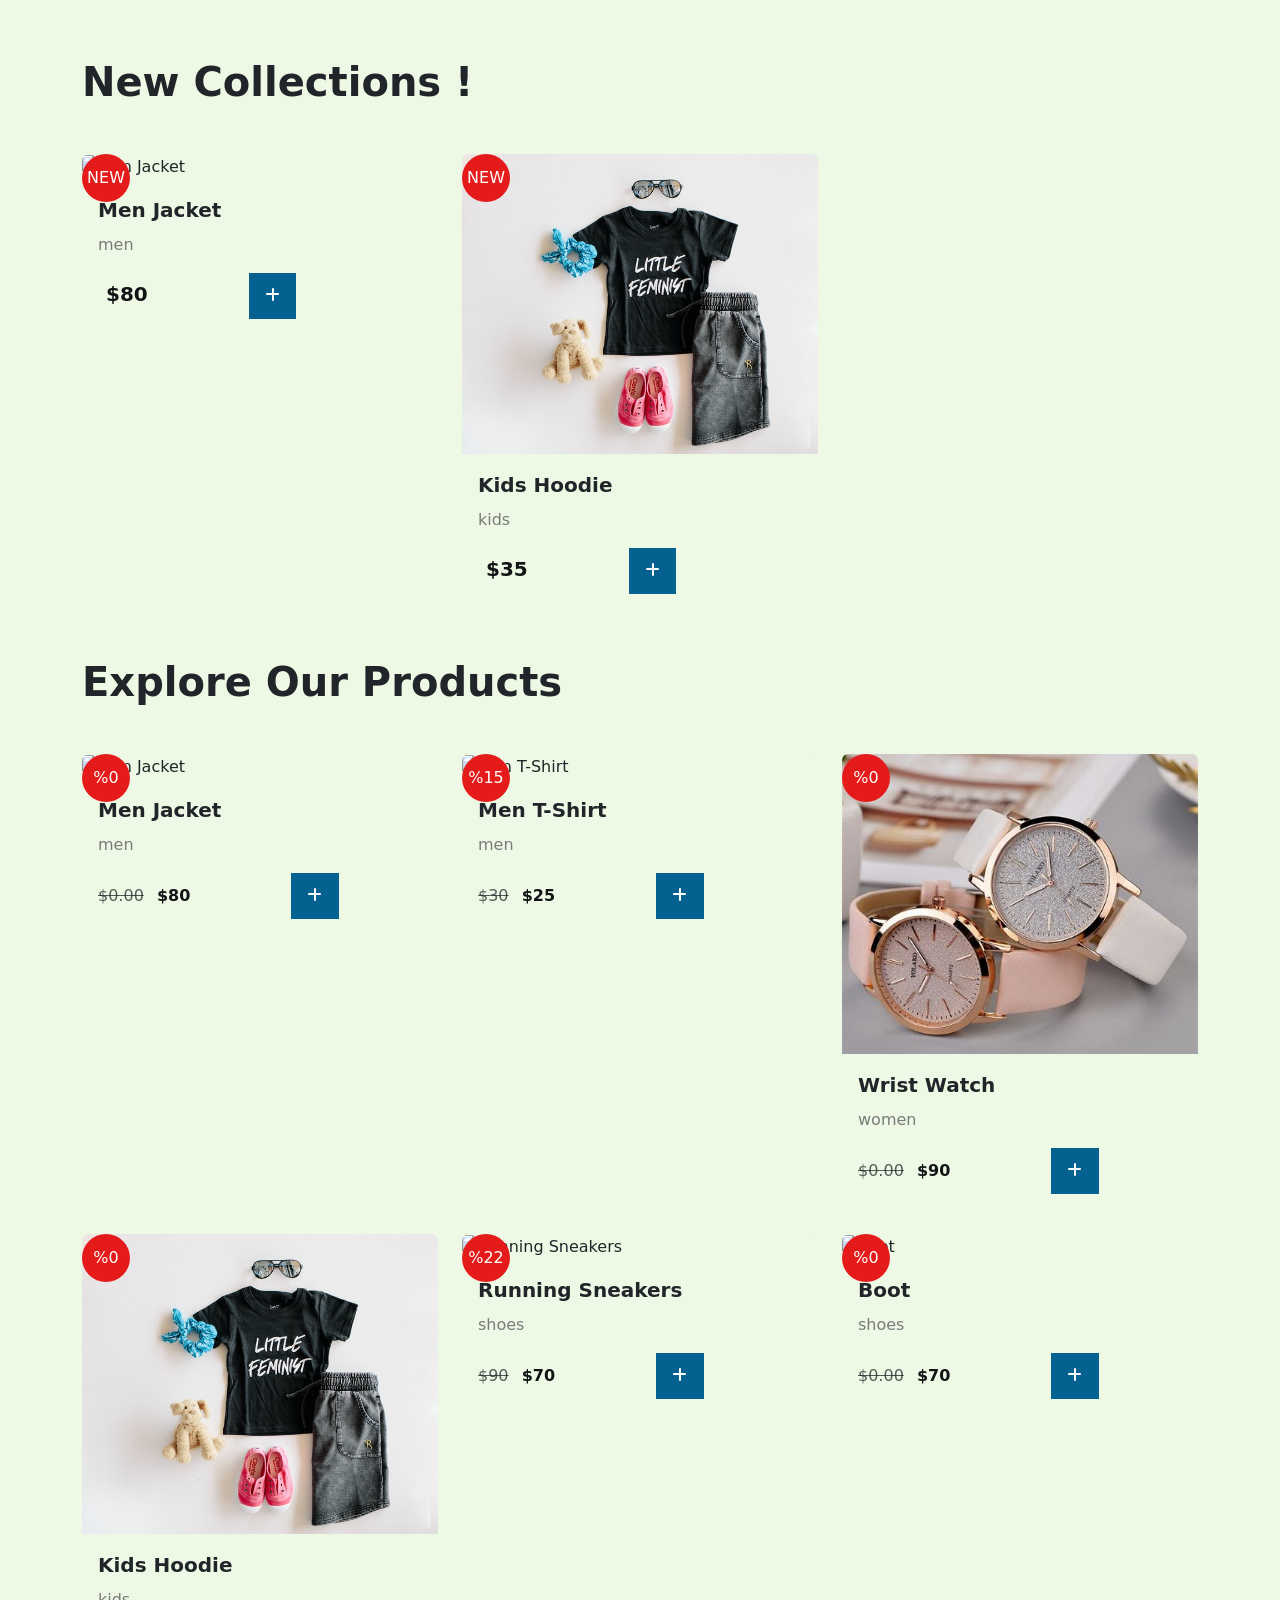
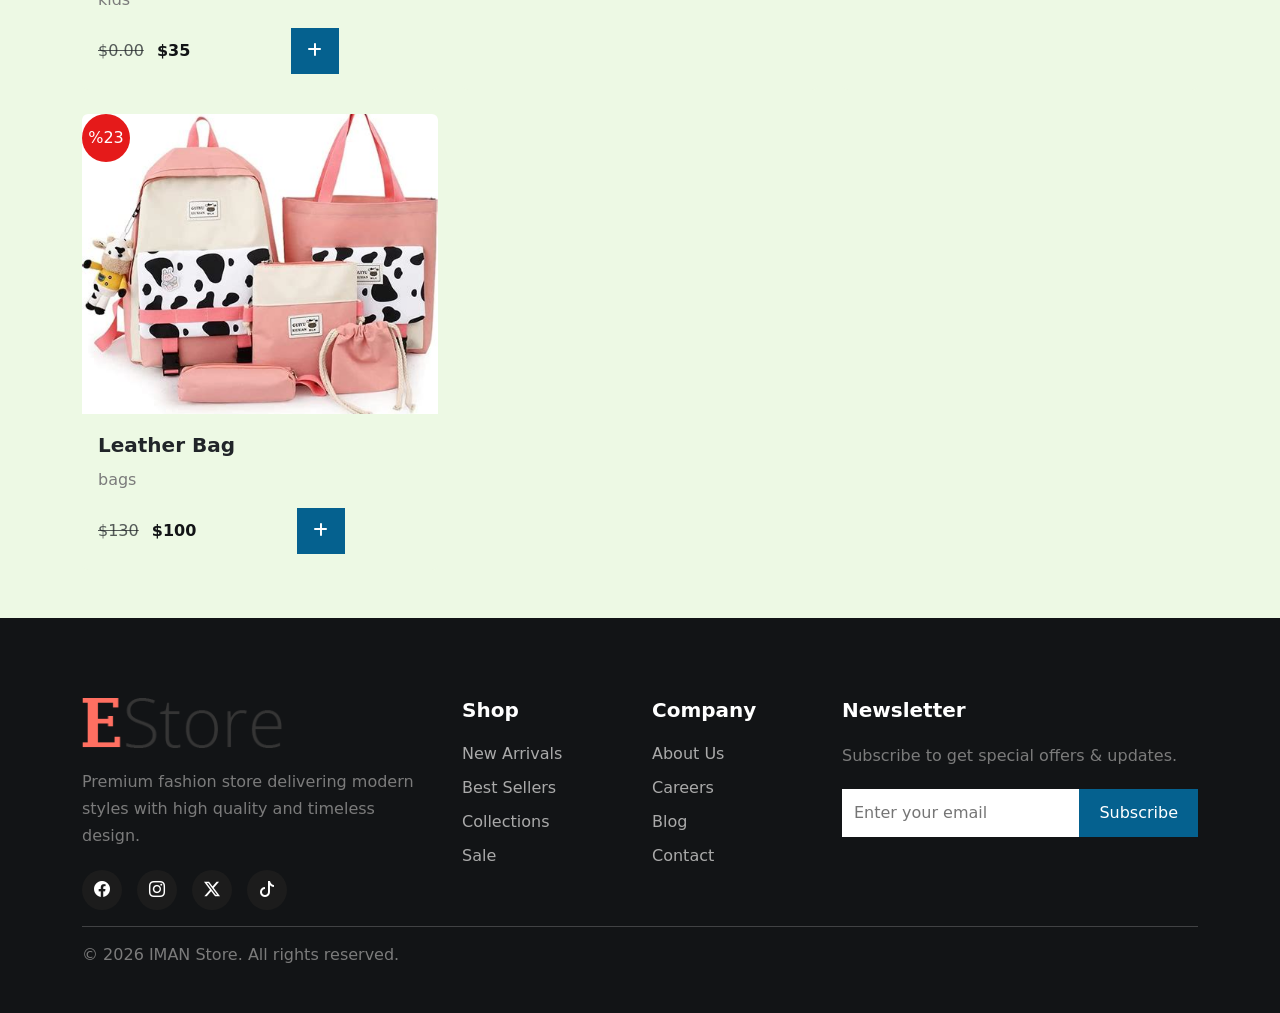
==== commit 11793997: "commit" ====
--- a/index.html
+++ b/index.html
@@ -13,8 +13,8 @@
 <nav class="navbar navbar-expand-lg fixed-top">
   <div class="container-fluid">
     <div class="logo mx-5 d-flex align-items-center">
-             <a class="navbar-brand" href="index.html"><img src="imgs/3.png" alt="">store</a>
-                 <div class="fs-5" id="theme-toggle"><i id="theme-icon" class="fa-solid fa-sun"></i></div>
+             <a class="navbar-brand" href="index.html"><img src="imgs/logo.png" alt=""></a>
+                 <div class="fs-4" id="theme-toggle"><i id="theme-icon" class="fa-regular fa-lightbulb"></i></div>
     </div>
         <div class="welcome mx-5 fs-4 fw-bold" ></div>
     <button class="navbar-toggler" type="button" data-bs-toggle="collapse" data-bs-target="#navbarScroll" aria-controls="navbarScroll" aria-expanded="false" aria-label="Toggle navigation">
@@ -156,7 +156,7 @@
 
       <!-- brand -->
       <div class="col-lg-4 col-md-6">
-        <h3 class="footer-logo">IMAN<span>.</span></h3>
+        <a class="footer-logo" href="#"><img src="imgs/logo.png" alt=""></a>
         <p class="footer-text">
           Premium fashion store delivering modern styles with high quality
           and timeless design.
--- a/style.css
+++ b/style.css
@@ -173,10 +173,10 @@
   padding: 80px 0 30px;
 }
 
-.footer-logo {
-  font-size: 2rem;
-  font-weight: 700;
-  color:var(--white_color);
+.footer-logo img{
+  width: 200px;
+  height: auto;
+  /* color:var(--white_color); */
 }
 
 .footer-text {
@@ -363,7 +363,7 @@
 
 }
 .logo img{
-  width: 70px;
-  height: 70px;
-  filter:grayscale(1);
+   width: 130px;
+  height: 40px; 
+  /* filter:grayscale(1); */
 }
